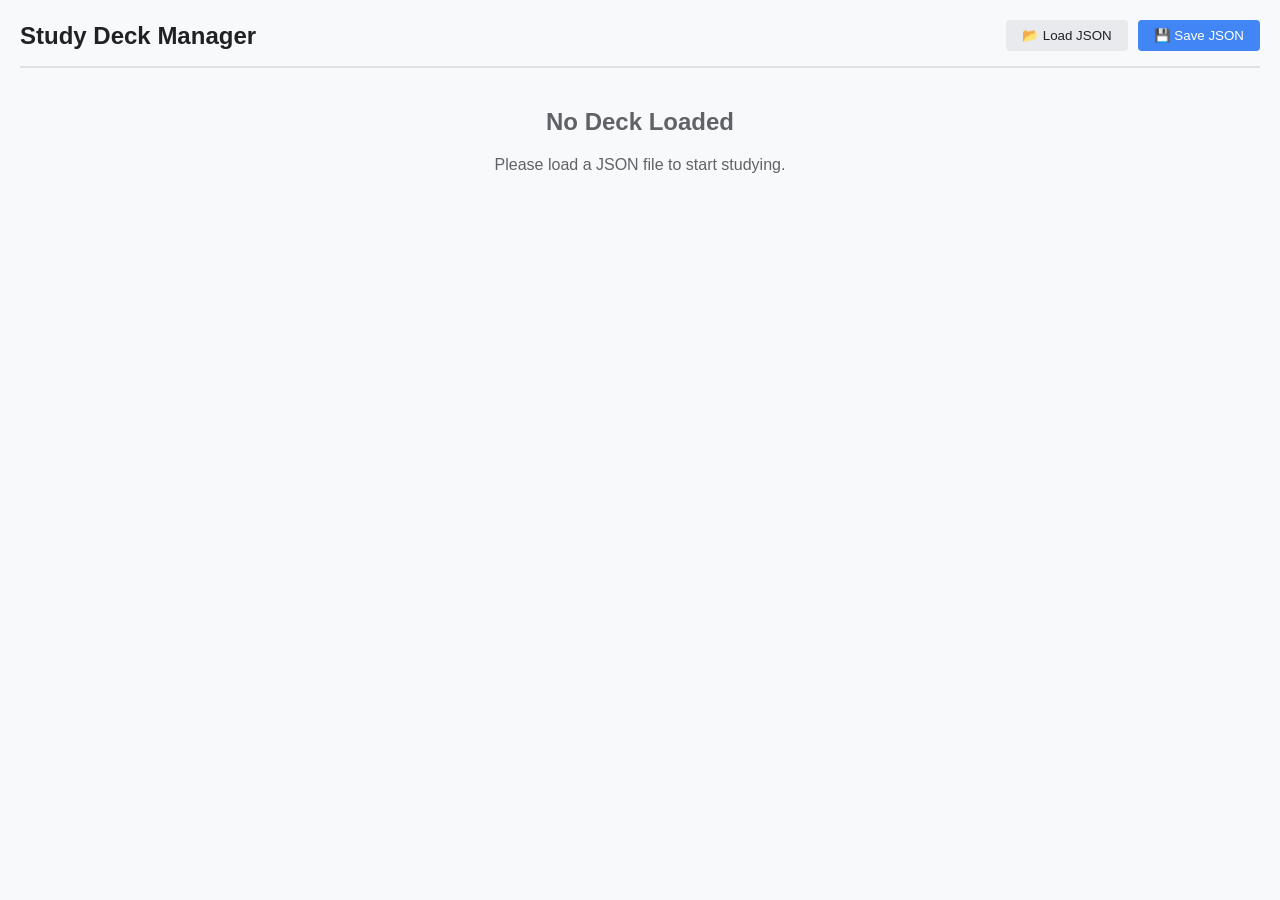
==== editor.html @ 14684d4f "init commit" ====
<!DOCTYPE html>
<html lang="en">
<head>
    <meta charset="UTF-8">
    <meta name="viewport" content="width=device-width, initial-scale=1.0">
    <title>Study Deck Manager</title>
    <style>
        :root {
            --primary-color: #4285f4;
            --bg-light: #f8f9fa;
            --border-color: #dee2e6;
            --text-dark: #202124;
        }

        body {
            font-family: 'Segoe UI', Roboto, Helvetica, Arial, sans-serif;
            margin: 0;
            padding: 20px;
            background-color: var(--bg-light);
            color: var(--text-dark);
            height: 100vh;
            box-sizing: border-box;
            display: flex;
            flex-direction: column;
        }

        header {
            display: flex;
            justify-content: space-between;
            align-items: center;
            margin-bottom: 20px;
            padding-bottom: 15px;
            border-bottom: 2px solid var(--border-color);
        }

        h1 { margin: 0; font-size: 1.5rem; }

        .toolbar { display: flex; gap: 10px; }

        button {
            padding: 8px 16px;
            border: none;
            border-radius: 4px;
            cursor: pointer;
            font-weight: 500;
            transition: background-color 0.2s;
        }

        .btn-primary { background-color: var(--primary-color); color: white; }
        .btn-primary:hover { background-color: #3367d6; }
        .btn-secondary { background-color: #e8eaed; color: var(--text-dark); }
        .btn-secondary:hover { background-color: #dadce0; }
        .btn-danger { background-color: #dc3545; color: white; }
        .btn-danger:hover { background-color: #c82333; }

        /* Main Two-Column Layout */
        main {
            display: flex;
            flex: 1;
            gap: 20px;
            overflow: hidden; /* Prevents main from growing beyond viewport */
        }

        #list-column {
            flex: 1;
            min-width: 250px;
            max-width: 400px;
            background: white;
            border-radius: 8px;
            box-shadow: 0 1px 3px rgba(0,0,0,0.12);
            display: flex;
            flex-direction: column;
            overflow: hidden;
        }

        #list-header {
            padding: 15px;
            border-bottom: 1px solid var(--border-color);
            font-weight: bold;
            display: flex;
            justify-content: space-between;
            align-items: center;
        }

        #card-list {
            flex: 1;
            overflow-y: auto;
            list-style: none;
            padding: 0;
            margin: 0;
        }

        .list-item {
            padding: 12px 15px;
            border-bottom: 1px solid var(--border-color);
            cursor: pointer;
            white-space: nowrap;
            overflow: hidden;
            text-overflow: ellipsis;
        }

        .list-item:hover { background-color: #f1f3f4; }
        .list-item.active {
            background-color: #e8f0fe;
            color: var(--primary-color);
            font-weight: 500;
            border-left: 4px solid var(--primary-color);
        }

        #flipper-column {
            flex: 2;
            display: flex;
            flex-direction: column;
            justify-content: center;
            align-items: center;
        }

        /* Flipper Card Styles */
        .flipper-container {
            perspective: 1000px;
            width: 100%;
            max-width: 600px;
            height: 400px;
        }

        .flipper {
            position: relative;
            width: 100%;
            height: 100%;
            text-align: center;
            transition: transform 0.6s;
            transform-style: preserve-3d;
            cursor: pointer;
        }

        .flipper.flipped { transform: rotateY(180deg); }

        .flipper-front, .flipper-back {
            position: absolute;
            width: 100%;
            height: 100%;
            backface-visibility: hidden;
            border-radius: 12px;
            box-shadow: 0 4px 8px rgba(0,0,0,0.1);
            background-color: white;
            display: flex;
            flex-direction: column;
            justify-content: center;
            align-items: center;
            padding: 30px;
            box-sizing: border-box;
            overflow-y: auto;
        }

        .flipper-back { transform: rotateY(180deg); background-color: #fff8e1; }

        .card-content {
            font-size: 1.4rem;
            line-height: 1.5;
            white-space: pre-wrap; /* Preserves newlines */
        }

        .quiz-options { text-align: left; width: 100%; margin-top: 20px; }
        .quiz-option {
            padding: 10px;
            margin: 5px 0;
            border: 1px solid var(--border-color);
            border-radius: 4px;
        }
        .quiz-option.correct { background-color: #d4edda; border-color: #c3e6cb; }

        #empty-state {
            text-align: center;
            color: #5f6368;
        }

        /* Controls below the flipper */
        .flipper-controls {
            margin-top: 20px;
            display: flex;
            gap: 10px;
        }

        /* Modal Styles */
        .modal-overlay {
            position: fixed; top: 0; left: 0; right: 0; bottom: 0;
            background-color: rgba(0,0,0,0.5);
            display: none; justify-content: center; align-items: center; z-index: 100;
        }
        .modal-overlay.active { display: flex; }

        .modal {
            background: white;
            padding: 25px;
            border-radius: 8px;
            width: 90%;
            max-width: 500px;
            box-shadow: 0 4px 16px rgba(0,0,0,0.2);
        }

        .modal h2 { margin-top: 0; }
        .form-group { margin-bottom: 15px; }
        label { display: block; margin-bottom: 5px; font-weight: 500; }
        textarea, input[type="text"] {
            width: 100%; padding: 10px; border: 1px solid var(--border-color);
            border-radius: 4px; box-sizing: border-box; font-family: inherit;
        }
        textarea { resize: vertical; height: 100px; }

        .modal-actions { display: flex; justify-content: flex-end; gap: 10px; margin-top: 20px; }

    </style>
</head>
<body>

    <header>
        <h1 id="deck-title">Study Deck Manager</h1>
        <div class="toolbar">
            <input type="file" id="file-upload" accept=".json" style="display: none">
            <button class="btn-secondary" onclick="document.getElementById('file-upload').click()">📂 Load JSON</button>
            <button class="btn-primary" id="save-btn" disabled onclick="downloadData()">💾 Save JSON</button>
        </div>
    </header>

    <main id="main-app" style="display: none;">
        <section id="list-column">
            <div id="list-header">
                <span id="card-count">0 cards</span>
                <button class="btn-primary" onclick="openAddModal()">+ Add Card</button>
            </div>
            <ul id="card-list">
                </ul>
        </section>

        <section id="flipper-column">
            <div class="flipper-container" onclick="flipCard()">
                <div class="flipper" id="active-flipper">
                    <div class="flipper-front">
                        <div class="card-content" id="front-content">Select a card</div>
                    </div>
                    <div class="flipper-back">
                         <div class="card-content" id="back-content"></div>
                    </div>
                </div>
            </div>

            <div class="flipper-controls">
                <button class="btn-secondary" onclick="flipCard()">🔄 Flip</button>
                <button class="btn-secondary" onclick="openEditModal()">✏️ Edit</button>
                <button class="btn-danger" onclick="deleteCurrentCard()">🗑️ Delete</button>
            </div>
        </section>
    </main>

    <div id="empty-state">
        <h2>No Deck Loaded</h2>
        <p>Please load a JSON file to start studying.</p>
    </div>

    <div class="modal-overlay" id="card-modal">
        <div class="modal">
            <h2 id="modal-title">Edit Card</h2>
            <div id="modal-form-flashcard">
                <div class="form-group">
                    <label for="edit-front">Front:</label>
                    <textarea id="edit-front"></textarea>
                </div>
                <div class="form-group">
                    <label for="edit-back">Back:</label>
                    <textarea id="edit-back"></textarea>
                </div>
            </div>
             <div id="modal-form-quiz" style="display: none;">
                <p><em>Editing complex quiz structures is not fully supported in this simple view yet. You can edit the main question text below.</em></p>
                <div class="form-group">
                    <label for="edit-question">Question:</label>
                    <textarea id="edit-question"></textarea>
                </div>
            </div>

            <div class="modal-actions">
                <button class="btn-secondary" onclick="closeModal()">Cancel</button>
                <button class="btn-primary" onclick="saveCard()">Save Card</button>
            </div>
        </div>
    </div>

    <script>
        // --- Global State ---
        let currentData = { title: "New Deck", type: null, cards: [] };
        let selectedIndex = -1;
        let isFlipped = false;

        // --- DOM Elements ---
        const mainApp = document.getElementById('main-app');
        const emptyState = document.getElementById('empty-state');
        const deckTitle = document.getElementById('deck-title');
        const cardList = document.getElementById('card-list');
        const cardCount = document.getElementById('card-count');
        const saveBtn = document.getElementById('save-btn');
        const flipper = document.getElementById('active-flipper');
        const frontContent = document.getElementById('front-content');
        const backContent = document.getElementById('back-content');
        const cardModal = document.getElementById('card-modal');

        // --- Event Listeners ---
        document.getElementById('file-upload').addEventListener('change', handleFileUpload);

        // --- File Handling ---
        function handleFileUpload(event) {
            const file = event.target.files[0];
            if (!file) return;

            const reader = new FileReader();
            reader.onload = (e) => {
                try {
                    const loadedData = JSON.parse(e.target.result);
                    loadDeck(loadedData);
                } catch (error) {
                    alert("Error parsing JSON file: " + error.message);
                }
            };
            reader.readAsText(file);
        }

        function loadDeck(data) {
            // Auto-detect type based on keys
            if (data.flashcards) {
                currentData = { title: data.title, type: 'flashcards', cards: data.flashcards };
            } else if (data.quiz) {
                currentData = { title: data.title, type: 'quiz', cards: data.quiz };
            } else {
                alert("Invalid file format: No 'flashcards' or 'quiz' key found.");
                return;
            }

            deckTitle.textContent = currentData.title || "Untitled Deck";
            emptyState.style.display = 'none';
            mainApp.style.display = 'flex';
            saveBtn.disabled = false;

            renderList();
            // Select the first card by default
            if (currentData.cards.length > 0) {
                selectCard(0);
            }
        }

        function downloadData() {
            // Reconstruct the original format
            const exportData = { title: currentData.title };
            exportData[currentData.type] = currentData.cards;

            const dataStr = "data:text/json;charset=utf-8," + encodeURIComponent(JSON.stringify(exportData, null, 2));
            const downloadAnchorNode = document.createElement('a');
            downloadAnchorNode.setAttribute("href", dataStr);
            downloadAnchorNode.setAttribute("download", (currentData.title || "deck") + ".json");
            document.body.appendChild(downloadAnchorNode); // required for firefox
            downloadAnchorNode.click();
            downloadAnchorNode.remove();
        }

        // --- UI Rendering ---
        function renderList() {
            cardList.innerHTML = '';
            cardCount.textContent = `${currentData.cards.length} cards`;

            currentData.cards.forEach((card, index) => {
                const li = document.createElement('li');
                li.className = 'list-item';
                if (index === selectedIndex) li.classList.add('active');

                // Show a preview text based on type
                let previewText = "";
                if (currentData.type === 'flashcards') {
                    previewText = card.front;
                } else {
                    previewText = card.question;
                }
                li.textContent = (index + 1) + ". " + previewText;
                li.onclick = () => selectCard(index);
                cardList.appendChild(li);
            });
        }

        function selectCard(index) {
            selectedIndex = index;
            isFlipped = false;
            flipper.classList.remove('flipped');
            renderList(); // To update active class
            renderActiveCard();
        }

        function renderActiveCard() {
            if (selectedIndex < 0 || selectedIndex >= currentData.cards.length) {
                frontContent.textContent = "No card selected";
                backContent.textContent = "";
                return;
            }

            const card = currentData.cards[selectedIndex];

            if (currentData.type === 'flashcards') {
                frontContent.textContent = card.front;
                backContent.textContent = card.back;
            } else {
                // Quiz Rendering
                frontContent.textContent = "Q: " + card.question;

                // Render options on the back for quiz
                let optionsHtml = '<div class="quiz-options">';
                if (card.options) {
                    card.options.forEach(opt => {
                         const isCorrectClass = opt.isCorrect ? 'correct' : '';
                         optionsHtml += `<div class="quiz-option ${isCorrectClass}">${opt.text}</div>`;
                    });
                }
                optionsHtml += '</div>';
                if (card.answer) {
                     optionsHtml += `<p><strong>Rationale:</strong> ${card.answer}</p>`;
                }
                backContent.innerHTML = optionsHtml;
            }
        }

        function flipCard() {
            if (selectedIndex >= 0) {
                isFlipped = !isFlipped;
                flipper.classList.toggle('flipped', isFlipped);
            }
        }

        // --- Editing Logic ---
        let isEditing = false;

        function openAddModal() {
            isEditing = false;
            document.getElementById('modal-title').textContent = "Add New Card";
            clearModalInputs();
            showCorrectModalForm();
            cardModal.classList.add('active');
        }

        function openEditModal() {
            if (selectedIndex < 0) return;
            isEditing = true;
            document.getElementById('modal-title').textContent = "Edit Card";
            const card = currentData.cards[selectedIndex];

            if (currentData.type === 'flashcards') {
                document.getElementById('edit-front').value = card.front;
                document.getElementById('edit-back').value = card.back;
            } else {
                 document.getElementById('edit-question').value = card.question;
            }
            showCorrectModalForm();
            cardModal.classList.add('active');
        }

        function showCorrectModalForm() {
             document.getElementById('modal-form-flashcard').style.display =
                currentData.type === 'flashcards' ? 'block' : 'none';
             document.getElementById('modal-form-quiz').style.display =
                currentData.type === 'quiz' ? 'block' : 'none';
        }

        function closeModal() {
            cardModal.classList.remove('active');
        }

        function clearModalInputs() {
            document.getElementById('edit-front').value = "";
            document.getElementById('edit-back').value = "";
            document.getElementById('edit-question').value = "";
        }

        function saveCard() {
            const newCard = {};
            if (currentData.type === 'flashcards') {
                newCard.front = document.getElementById('edit-front').value;
                newCard.back = document.getElementById('edit-back').value;
            } else {
                // For quiz, we only support editing the question text in this simple version
                // to avoid breaking the complex 'options' array structure.
                // Preserving existing options if editing.
                if (isEditing) {
                     Object.assign(newCard, currentData.cards[selectedIndex]);
                }
                newCard.question = document.getElementById('edit-question').value;
            }

            if (isEditing) {
                currentData.cards[selectedIndex] = newCard;
            } else {
                currentData.cards.push(newCard);
                selectedIndex = currentData.cards.length - 1;
            }

            closeModal();
            renderList();
            selectCard(selectedIndex);
        }

        function deleteCurrentCard() {
            if (selectedIndex < 0) return;
            if (confirm("Are you sure you want to delete this card?")) {
                currentData.cards.splice(selectedIndex, 1);
                // Adjust selected index
                if (currentData.cards.length === 0) {
                    selectedIndex = -1;
                } else if (selectedIndex >= currentData.cards.length) {
                    selectedIndex = currentData.cards.length - 1;
                }
                renderList();
                selectCard(selectedIndex);
            }
        }
    </script>
</body>
</html>
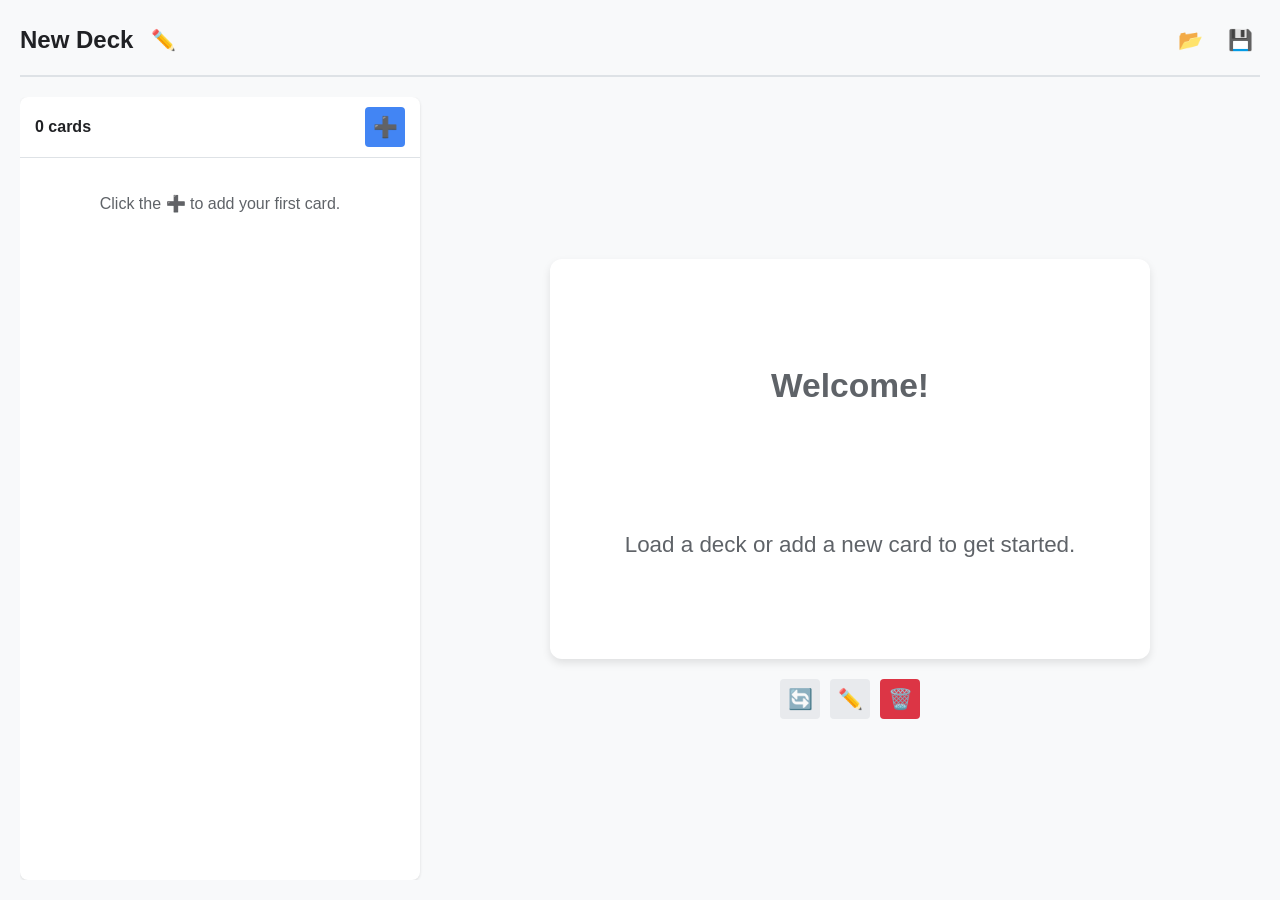
==== commit 8aa2c4dd: "updated landing page of editor to empty set instead of requiring file upload" ====
--- a/editor.html
+++ b/editor.html
@@ -10,6 +10,7 @@
             --bg-light: #f8f9fa;
             --border-color: #dee2e6;
             --text-dark: #202124;
+            --text-light: #5f6368;
         }
 
         body {
@@ -33,17 +34,39 @@
             border-bottom: 2px solid var(--border-color);
         }
 
-        h1 { margin: 0; font-size: 1.5rem; }
+        h1 {
+            margin: 0;
+            font-size: 1.5rem;
+            display: flex;
+            align-items: center;
+            gap: 10px;
+        }
 
         .toolbar { display: flex; gap: 10px; }
 
-        button {
-            padding: 8px 16px;
+        /* Icon Button Base Style */
+        .btn {
+            padding: 8px;
             border: none;
             border-radius: 4px;
             cursor: pointer;
             font-weight: 500;
             transition: background-color 0.2s;
+            font-size: 1.25rem; /* Icon size */
+            line-height: 1;
+            width: 40px;
+            height: 40px;
+            display: inline-flex;
+            justify-content: center;
+            align-items: center;
+        }
+
+        .btn-header {
+            background: transparent;
+            color: var(--text-light);
+        }
+        .btn-header:hover {
+            background-color: var(--border-color);
         }
 
         .btn-primary { background-color: var(--primary-color); color: white; }
@@ -52,13 +75,18 @@
         .btn-secondary:hover { background-color: #dadce0; }
         .btn-danger { background-color: #dc3545; color: white; }
         .btn-danger:hover { background-color: #c82333; }
+        .btn-success { background-color: #34a853; color: white; }
+        .btn-success:hover { background-color: #2e8a47; }
+        .btn-cancel { background-color: #e8eaed; color: var(--text-dark); }
+        .btn-cancel:hover { background-color: #dadce0; }
+
 
         /* Main Two-Column Layout */
         main {
             display: flex;
             flex: 1;
             gap: 20px;
-            overflow: hidden; /* Prevents main from growing beyond viewport */
+            overflow: hidden;
         }
 
         #list-column {
@@ -74,7 +102,7 @@
         }
 
         #list-header {
-            padding: 15px;
+            padding: 10px 15px;
             border-bottom: 1px solid var(--border-color);
             font-weight: bold;
             display: flex;
@@ -88,6 +116,11 @@
             list-style: none;
             padding: 0;
             margin: 0;
+        }
+        #list-empty-state {
+            padding: 20px;
+            text-align: center;
+            color: var(--text-light);
         }
 
         .list-item {
@@ -98,13 +131,13 @@
             overflow: hidden;
             text-overflow: ellipsis;
         }
-
         .list-item:hover { background-color: #f1f3f4; }
         .list-item.active {
             background-color: #e8f0fe;
             color: var(--primary-color);
             font-weight: 500;
             border-left: 4px solid var(--primary-color);
+            padding-left: 11px;
         }
 
         #flipper-column {
@@ -130,8 +163,8 @@
             text-align: center;
             transition: transform 0.6s;
             transform-style: preserve-3d;
-            cursor: pointer;
-        }
+        }
+        .flipper.can-flip { cursor: pointer; }
 
         .flipper.flipped { transform: rotateY(180deg); }
 
@@ -157,7 +190,10 @@
         .card-content {
             font-size: 1.4rem;
             line-height: 1.5;
-            white-space: pre-wrap; /* Preserves newlines */
+            white-space: pre-wrap;
+        }
+        #flipper-empty-state {
+            color: var(--text-light);
         }
 
         .quiz-options { text-align: left; width: 100%; margin-top: 20px; }
@@ -168,11 +204,6 @@
             border-radius: 4px;
         }
         .quiz-option.correct { background-color: #d4edda; border-color: #c3e6cb; }
-
-        #empty-state {
-            text-align: center;
-            color: #5f6368;
-        }
 
         /* Controls below the flipper */
         .flipper-controls {
@@ -208,35 +239,45 @@
         textarea { resize: vertical; height: 100px; }
 
         .modal-actions { display: flex; justify-content: flex-end; gap: 10px; margin-top: 20px; }
-
     </style>
 </head>
 <body>
 
     <header>
-        <h1 id="deck-title">Study Deck Manager</h1>
+        <h1>
+            <span id="deck-title">New Deck</span>
+            <button class="btn btn-header" id="edit-title-btn" title="Edit Deck Title">✏️</button>
+        </h1>
         <div class="toolbar">
             <input type="file" id="file-upload" accept=".json" style="display: none">
-            <button class="btn-secondary" onclick="document.getElementById('file-upload').click()">📂 Load JSON</button>
-            <button class="btn-primary" id="save-btn" disabled onclick="downloadData()">💾 Save JSON</button>
+            <button class="btn btn-header" title="Load JSON Deck" onclick="document.getElementById('file-upload').click()">📂</button>
+            <button class="btn btn-header" id="save-btn" title="Save JSON Deck" disabled onclick="downloadData()">💾</button>
         </div>
     </header>
 
-    <main id="main-app" style="display: none;">
+    <main id="main-app">
         <section id="list-column">
             <div id="list-header">
                 <span id="card-count">0 cards</span>
-                <button class="btn-primary" onclick="openAddModal()">+ Add Card</button>
+                <button class="btn btn-primary" title="Add New Card" onclick="openAddModal()">➕</button>
             </div>
             <ul id="card-list">
-                </ul>
+                <div id="list-empty-state">
+                    <p>Click the ➕ to add your first card.</p>
+                </div>
+            </ul>
         </section>
 
         <section id="flipper-column">
             <div class="flipper-container" onclick="flipCard()">
                 <div class="flipper" id="active-flipper">
                     <div class="flipper-front">
-                        <div class="card-content" id="front-content">Select a card</div>
+                        <div class="card-content" id="front-content">
+                            <div id="flipper-empty-state">
+                                <h2>Welcome!</h2>
+                                <p>Load a deck or add a new card to get started.</p>
+                            </div>
+                        </div>
                     </div>
                     <div class="flipper-back">
                          <div class="card-content" id="back-content"></div>
@@ -245,17 +286,12 @@
             </div>
 
             <div class="flipper-controls">
-                <button class="btn-secondary" onclick="flipCard()">🔄 Flip</button>
-                <button class="btn-secondary" onclick="openEditModal()">✏️ Edit</button>
-                <button class="btn-danger" onclick="deleteCurrentCard()">🗑️ Delete</button>
+                <button class="btn btn-secondary" id="flip-btn" title="Flip" onclick="flipCard()" disabled>🔄</button>
+                <button class="btn btn-secondary" id="edit-btn" title="Edit Card" onclick="openEditModal()" disabled>✏️</button>
+                <button class="btn btn-danger" id="delete-btn" title="Delete Card" onclick="deleteCurrentCard()" disabled>🗑️</button>
             </div>
         </section>
     </main>
-
-    <div id="empty-state">
-        <h2>No Deck Loaded</h2>
-        <p>Please load a JSON file to start studying.</p>
-    </div>
 
     <div class="modal-overlay" id="card-modal">
         <div class="modal">
@@ -279,11 +315,23 @@
             </div>
 
             <div class="modal-actions">
-                <button class="btn-secondary" onclick="closeModal()">Cancel</button>
-                <button class="btn-primary" onclick="saveCard()">Save Card</button>
+                <button class="btn btn-cancel" title="Cancel" onclick="closeModal()">❌</button>
+                <button class="btn btn-success" title="Save Card" onclick="saveCard()">✔️</button>
             </div>
         </div>
     </div>
+
+    <div class="modal-overlay" id="type-select-modal">
+        <div class="modal">
+            <h2>Create New Deck</h2>
+            <p>What type of deck would you like to create?</p>
+            <div class="modal-actions" style="justify-content: center; gap: 15px;">
+                <button class="btn-primary" onclick="setDeckType('flashcards')" style="width: auto; padding: 8px 16px; font-size: 1rem;">Flashcard Deck</button>
+                <button class="btn-primary" onclick="setDeckType('quiz')" style="width: auto; padding: 8px 16px; font-size: 1rem;">Quiz Deck</button>
+            </div>
+        </div>
+    </div>
+
 
     <script>
         // --- Global State ---
@@ -292,8 +340,6 @@
         let isFlipped = false;
 
         // --- DOM Elements ---
-        const mainApp = document.getElementById('main-app');
-        const emptyState = document.getElementById('empty-state');
         const deckTitle = document.getElementById('deck-title');
         const cardList = document.getElementById('card-list');
         const cardCount = document.getElementById('card-count');
@@ -302,9 +348,19 @@
         const frontContent = document.getElementById('front-content');
         const backContent = document.getElementById('back-content');
         const cardModal = document.getElementById('card-modal');
+        const typeSelectModal = document.getElementById('type-select-modal');
+        const listEmptyState = document.getElementById('list-empty-state');
+        const flipperEmptyState = document.getElementById('flipper-empty-state');
+
+        // Flipper Controls
+        const flipBtn = document.getElementById('flip-btn');
+        const editBtn = document.getElementById('edit-btn');
+        const deleteBtn = document.getElementById('delete-btn');
+
 
         // --- Event Listeners ---
         document.getElementById('file-upload').addEventListener('change', handleFileUpload);
+        document.getElementById('edit-title-btn').addEventListener('click', editTitle);
 
         // --- File Handling ---
         function handleFileUpload(event) {
@@ -326,38 +382,65 @@
         function loadDeck(data) {
             // Auto-detect type based on keys
             if (data.flashcards) {
-                currentData = { title: data.title, type: 'flashcards', cards: data.flashcards };
+                currentData = { title: data.title, type: 'flashcards', cards: data.flashcards || [] };
             } else if (data.quiz) {
-                currentData = { title: data.title, type: 'quiz', cards: data.quiz };
+                currentData = { title: data.title, type: 'quiz', cards: data.quiz || [] };
             } else {
                 alert("Invalid file format: No 'flashcards' or 'quiz' key found.");
                 return;
             }
 
             deckTitle.textContent = currentData.title || "Untitled Deck";
-            emptyState.style.display = 'none';
-            mainApp.style.display = 'flex';
             saveBtn.disabled = false;
+            selectedIndex = -1;
 
             renderList();
-            // Select the first card by default
             if (currentData.cards.length > 0) {
                 selectCard(0);
+            } else {
+                renderActiveCard(); // Show empty state for flipper
             }
         }
 
         function downloadData() {
             // Reconstruct the original format
             const exportData = { title: currentData.title };
-            exportData[currentData.type] = currentData.cards;
+            const key = currentData.type === 'flashcards' ? 'flashcards' : 'quiz';
+            exportData[key] = currentData.cards;
 
             const dataStr = "data:text/json;charset=utf-8," + encodeURIComponent(JSON.stringify(exportData, null, 2));
             const downloadAnchorNode = document.createElement('a');
             downloadAnchorNode.setAttribute("href", dataStr);
-            downloadAnchorNode.setAttribute("download", (currentData.title || "deck") + ".json");
+            // Create safe filename
+            const safeTitle = (currentData.title || "deck").replace(/[^a-z0-9_-\s]/gi, '').replace(/ /g, '_');
+            downloadAnchorNode.setAttribute("download", safeTitle + ".json");
             document.body.appendChild(downloadAnchorNode); // required for firefox
             downloadAnchorNode.click();
             downloadAnchorNode.remove();
+        }
+
+        // --- Deck & Type Management ---
+        function editTitle() {
+            const newTitle = prompt("Enter new deck title:", currentData.title);
+            if (newTitle) {
+                currentData.title = newTitle;
+                deckTitle.textContent = newTitle;
+                saveBtn.disabled = false;
+            }
+        }
+
+        function setDeckType(type) {
+            currentData.type = type;
+            typeSelectModal.classList.remove('active');
+
+            // Ask for title if it's the default
+            if (currentData.title === "New Deck") {
+                editTitle();
+            }
+
+            saveBtn.disabled = false;
+            // Now open the "Add Card" modal
+            openAddModal();
         }
 
         // --- UI Rendering ---
@@ -365,19 +448,25 @@
             cardList.innerHTML = '';
             cardCount.textContent = `${currentData.cards.length} cards`;
 
+            if (currentData.cards.length === 0) {
+                 cardList.appendChild(listEmptyState);
+                 listEmptyState.style.display = 'block';
+                 return;
+            }
+            listEmptyState.style.display = 'none';
+
             currentData.cards.forEach((card, index) => {
                 const li = document.createElement('li');
                 li.className = 'list-item';
                 if (index === selectedIndex) li.classList.add('active');
 
-                // Show a preview text based on type
                 let previewText = "";
                 if (currentData.type === 'flashcards') {
                     previewText = card.front;
                 } else {
                     previewText = card.question;
                 }
-                li.textContent = (index + 1) + ". " + previewText;
+                li.textContent = (index + 1) + ". " + (previewText || "Untitled Card");
                 li.onclick = () => selectCard(index);
                 cardList.appendChild(li);
             });
@@ -387,16 +476,31 @@
             selectedIndex = index;
             isFlipped = false;
             flipper.classList.remove('flipped');
-            renderList(); // To update active class
+            renderList();
             renderActiveCard();
         }
 
         function renderActiveCard() {
             if (selectedIndex < 0 || selectedIndex >= currentData.cards.length) {
-                frontContent.textContent = "No card selected";
-                backContent.textContent = "";
+                flipperEmptyState.style.display = 'block';
+                frontContent.innerHTML = '';
+                frontContent.appendChild(flipperEmptyState);
+                backContent.innerHTML = '';
+                flipper.classList.remove('can-flip');
+
+                // Disable flipper controls
+                flipBtn.disabled = true;
+                editBtn.disabled = true;
+                deleteBtn.disabled = true;
                 return;
             }
+
+            // A card is selected, enable controls
+            flipperEmptyState.style.display = 'none';
+            flipper.classList.add('can-flip');
+            flipBtn.disabled = false;
+            editBtn.disabled = false;
+            deleteBtn.disabled = false;
 
             const card = currentData.cards[selectedIndex];
 
@@ -405,9 +509,8 @@
                 backContent.textContent = card.back;
             } else {
                 // Quiz Rendering
-                frontContent.textContent = "Q: " + card.question;
-
-                // Render options on the back for quiz
+                frontContent.textContent = "Q: "s + (card.question || "");
+
                 let optionsHtml = '<div class="quiz-options">';
                 if (card.options) {
                     card.options.forEach(opt => {
@@ -434,6 +537,12 @@
         let isEditing = false;
 
         function openAddModal() {
+            // If type isn't set yet, ask the user
+            if (currentData.type === null) {
+                typeSelectModal.classList.add('active');
+                return; // Stop here until they choose
+            }
+
             isEditing = false;
             document.getElementById('modal-title').textContent = "Add New Card";
             clearModalInputs();
@@ -448,10 +557,10 @@
             const card = currentData.cards[selectedIndex];
 
             if (currentData.type === 'flashcards') {
-                document.getElementById('edit-front').value = card.front;
-                document.getElementById('edit-back').value = card.back;
+                document.getElementById('edit-front').value = card.front || "";
+                document.getElementById('edit-back').value = card.back || "";
             } else {
-                 document.getElementById('edit-question').value = card.question;
+                 document.getElementById('edit-question').value = card.question || "";
             }
             showCorrectModalForm();
             cardModal.classList.add('active');
@@ -475,18 +584,23 @@
         }
 
         function saveCard() {
-            const newCard = {};
+            let newCard = {};
+
+            if (isEditing) {
+                // Start with existing card data to preserve complex fields (like quiz options)
+                newCard = { ...currentData.cards[selectedIndex] };
+            }
+
             if (currentData.type === 'flashcards') {
                 newCard.front = document.getElementById('edit-front').value;
                 newCard.back = document.getElementById('edit-back').value;
             } else {
-                // For quiz, we only support editing the question text in this simple version
-                // to avoid breaking the complex 'options' array structure.
-                // Preserving existing options if editing.
-                if (isEditing) {
-                     Object.assign(newCard, currentData.cards[selectedIndex]);
+                newCard.question = document.getElementById('edit-question').value;
+                // If new card, init options/answer
+                if (!isEditing) {
+                    newCard.options = [];
+                    newCard.answer = "";
                 }
-                newCard.question = document.getElementById('edit-question').value;
             }
 
             if (isEditing) {
@@ -496,6 +610,7 @@
                 selectedIndex = currentData.cards.length - 1;
             }
 
+            saveBtn.disabled = false;
             closeModal();
             renderList();
             selectCard(selectedIndex);
@@ -505,16 +620,29 @@
             if (selectedIndex < 0) return;
             if (confirm("Are you sure you want to delete this card?")) {
                 currentData.cards.splice(selectedIndex, 1);
+                saveBtn.disabled = false;
+
                 // Adjust selected index
                 if (currentData.cards.length === 0) {
                     selectedIndex = -1;
                 } else if (selectedIndex >= currentData.cards.length) {
                     selectedIndex = currentData.cards.length - 1;
                 }
+
                 renderList();
-                selectCard(selectedIndex);
-            }
-        }
+                // If there are still cards, select the new current one
+                if(selectedIndex > -1) {
+                    selectCard(selectedIndex);
+                } else {
+                    // Otherwise, show empty state
+                    renderActiveCard();
+                }
+            }
+        }
+
+        // --- Initial App Load ---
+        renderActiveCard(); // Set initial flipper state
+
     </script>
 </body>
 </html>
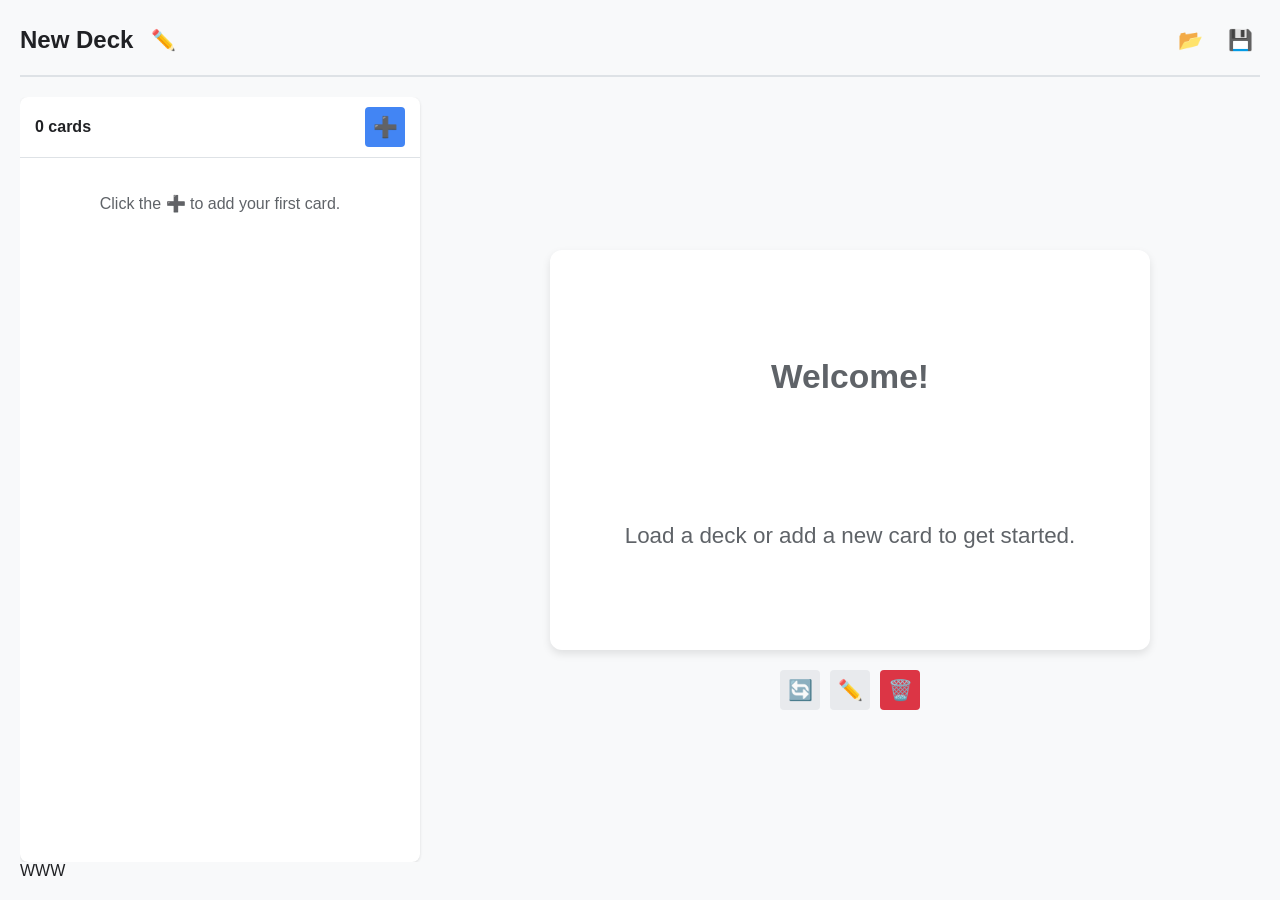
==== commit 32899966: "fixed typo to correct onClick functions" ====
--- a/editor.html
+++ b/editor.html
@@ -59,6 +59,30 @@
             display: inline-flex;
             justify-content: center;
             align-items: center;
+            position: relative; /* For tooltip */
+        }
+
+        /* Tooltip */
+        .btn::after {
+            content: attr(title);
+            position: absolute;
+            bottom: -30px; /* Position below the button */
+            left: 50%;
+            transform: translateX(-50%);
+            background-color: #333;
+            color: white;
+            padding: 4px 8px;
+            border-radius: 4px;
+            font-size: 0.75rem;
+            white-space: nowrap;
+            opacity: 0;
+            visibility: hidden;
+            transition: opacity 0.2s, visibility 0.2s;
+            z-index: 1000;
+        }
+        .btn:hover::after {
+            opacity: 1;
+            visibility: visible;
         }
 
         .btn-header {
@@ -315,7 +339,7 @@
             </div>
 
             <div class="modal-actions">
-                <button class="btn btn-cancel" title="Cancel" onclick="closeModal()">❌</button>
+                <button classF="btn btn-cancel" title="Cancel" onclick="closeModal()">❌</button>
                 <button class="btn btn-success" title="Save Card" onclick="saveCard()">✔️</button>
             </div>
         </div>
@@ -410,7 +434,6 @@
 
             const dataStr = "data:text/json;charset=utf-8," + encodeURIComponent(JSON.stringify(exportData, null, 2));
             const downloadAnchorNode = document.createElement('a');
-            downloadAnchorNode.setAttribute("href", dataStr);
             // Create safe filename
             const safeTitle = (currentData.title || "deck").replace(/[^a-z0-9_-\s]/gi, '').replace(/ /g, '_');
             downloadAnchorNode.setAttribute("download", safeTitle + ".json");
@@ -509,7 +532,8 @@
                 backContent.textContent = card.back;
             } else {
                 // Quiz Rendering
-                frontContent.textContent = "Q: "s + (card.question || "");
+                // *** THIS WAS THE LINE WITH THE TYPO ***
+                frontContent.textContent = "Q: " + (card.question || "");
 
                 let optionsHtml = '<div class="quiz-options">';
                 if (card.options) {
@@ -643,6 +667,6 @@
         // --- Initial App Load ---
         renderActiveCard(); // Set initial flipper state
 
-    </script>
+    </script>WWW
 </body>
 </html>
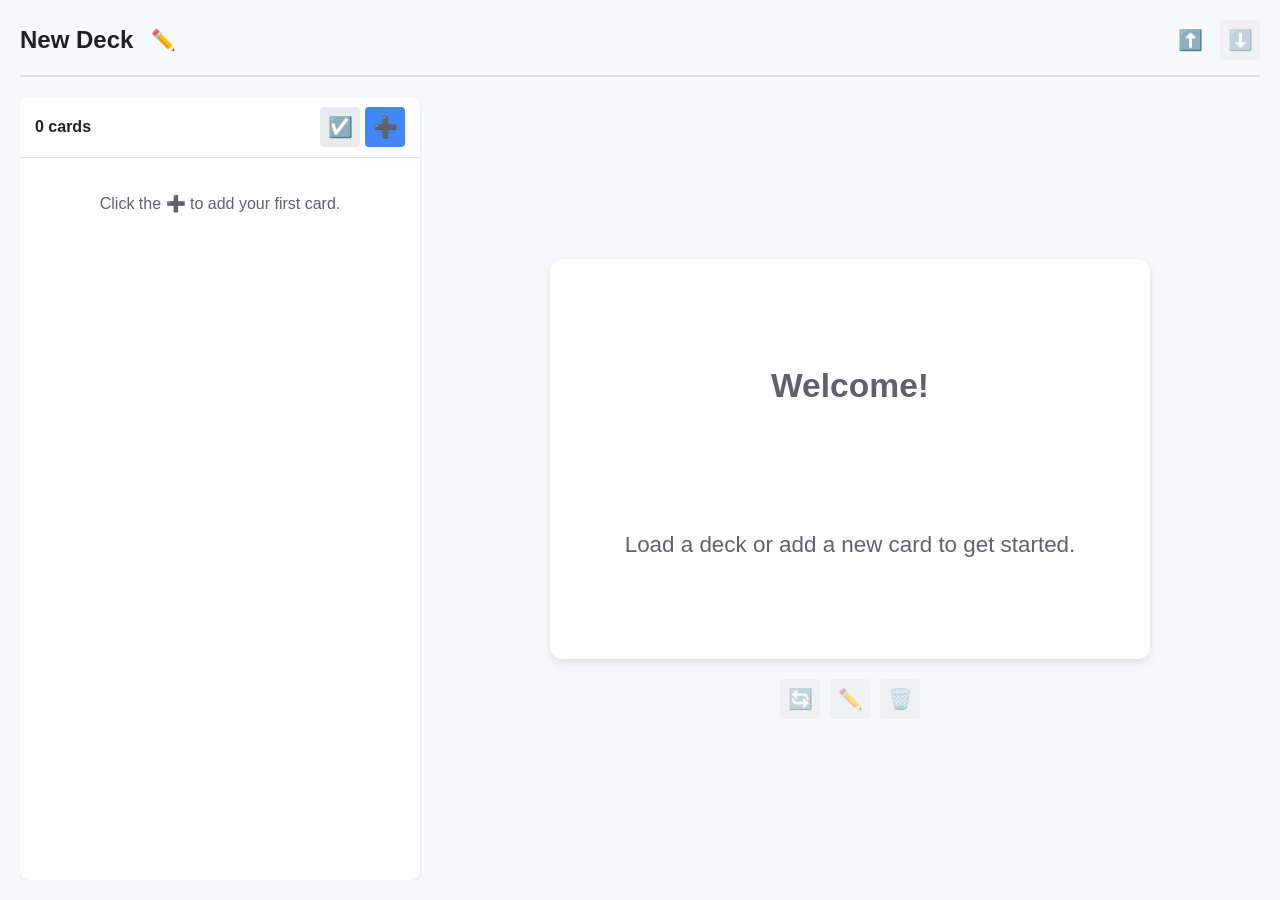
==== commit 00aa704c: "Added bulk delete function" ====
--- a/editor.html
+++ b/editor.html
@@ -11,6 +11,8 @@
             --border-color: #dee2e6;
             --text-dark: #202124;
             --text-light: #5f6368;
+            --danger-bg: #fce8e6;
+            --danger-border: #f9bdbb;
         }
 
         body {
@@ -84,6 +86,11 @@
             opacity: 1;
             visibility: visible;
         }
+        .btn:disabled {
+            opacity: 0.5;
+            cursor: not-allowed;
+            background-color: #e8eaed;
+        }
 
         .btn-header {
             background: transparent;
@@ -132,7 +139,9 @@
             display: flex;
             justify-content: space-between;
             align-items: center;
-        }
+            gap: 5px;
+        }
+        #list-header-title { flex-grow: 1; } /* Pushes buttons to the right */
 
         #card-list {
             flex: 1;
@@ -154,6 +163,7 @@
             white-space: nowrap;
             overflow: hidden;
             text-overflow: ellipsis;
+            user-select: none; /* Prevent text selection */
         }
         .list-item:hover { background-color: #f1f3f4; }
         .list-item.active {
@@ -162,6 +172,16 @@
             font-weight: 500;
             border-left: 4px solid var(--primary-color);
             padding-left: 11px;
+        }
+
+        /* NEW: Style for bulk delete highlight */
+        .list-item.selected-for-delete {
+            background-color: var(--danger-bg);
+            border-left: 4px solid var(--danger-border);
+            padding-left: 11px;
+        }
+        .list-item.selected-for-delete:hover {
+            background-color: #f7d7d4;
         }
 
         #flipper-column {
@@ -274,16 +294,18 @@
         </h1>
         <div class="toolbar">
             <input type="file" id="file-upload" accept=".json" style="display: none">
-            <button class="btn btn-header" title="Load JSON Deck" onclick="document.getElementById('file-upload').click()">📂</button>
-            <button class="btn btn-header" id="save-btn" title="Save JSON Deck" disabled onclick="downloadData()">💾</button>
+            <button class="btn btn-header" title="Load JSON Deck" onclick="document.getElementById('file-upload').click()">⬆️</button>
+            <button class="btn btn-header" id="save-btn" title="Save JSON Deck" disabled onclick="downloadData()">⬇️</button>
         </div>
     </header>
 
     <main id="main-app">
         <section id="list-column">
             <div id="list-header">
-                <span id="card-count">0 cards</span>
-                <button class="btn btn-primary" title="Add New Card" onclick="openAddModal()">➕</button>
+                <span id="card-count" style="flex-grow: 1;">0 cards</span>
+                <button class="btn btn-danger" id="bulk-delete-btn" title="Delete Selected" style="display: none;" disabled>🗑️</button>
+                <button class="btn btn-secondary" id="select-mode-btn" title="Select Multiple" onclick="toggleSelectMode()">☑️</button>
+                <button class="btn btn-primary" id="add-card-btn" title="Add New Card" onclick="openAddModal()">➕</button>
             </div>
             <ul id="card-list">
                 <div id="list-empty-state">
@@ -339,7 +361,7 @@
             </div>
 
             <div class="modal-actions">
-                <button classF="btn btn-cancel" title="Cancel" onclick="closeModal()">❌</button>
+                <button class="btn btn-cancel" title="Cancel" onclick="closeModal()">❌</button>
                 <button class="btn btn-success" title="Save Card" onclick="saveCard()">✔️</button>
             </div>
         </div>
@@ -362,6 +384,9 @@
         let currentData = { title: "New Deck", type: null, cards: [] };
         let selectedIndex = -1;
         let isFlipped = false;
+        // NEW: State for bulk delete
+        let isSelectMode = false;
+        let selectedForDelete = new Set();
 
         // --- DOM Elements ---
         const deckTitle = document.getElementById('deck-title');
@@ -381,10 +406,16 @@
         const editBtn = document.getElementById('edit-btn');
         const deleteBtn = document.getElementById('delete-btn');
 
+        // NEW: Bulk Delete Buttons
+        const selectModeBtn = document.getElementById('select-mode-btn');
+        const bulkDeleteBtn = document.getElementById('bulk-delete-btn');
+        const addCardBtn = document.getElementById('add-card-btn');
+
 
         // --- Event Listeners ---
         document.getElementById('file-upload').addEventListener('change', handleFileUpload);
         document.getElementById('edit-title-btn').addEventListener('click', editTitle);
+        bulkDeleteBtn.addEventListener('click', bulkDelete);
 
         // --- File Handling ---
         function handleFileUpload(event) {
@@ -435,7 +466,7 @@
             const dataStr = "data:text/json;charset=utf-8," + encodeURIComponent(JSON.stringify(exportData, null, 2));
             const downloadAnchorNode = document.createElement('a');
             // Create safe filename
-            const safeTitle = (currentData.title || "deck").replace(/[^a-z0-9_-\s]/gi, '').replace(/ /g, '_');
+            const safeTitle = (currentData.title || "deck").replace(/[^a-z0-g_-\s]/gi, '').replace(/ /g, '_');
             downloadAnchorNode.setAttribute("download", safeTitle + ".json");
             document.body.appendChild(downloadAnchorNode); // required for firefox
             downloadAnchorNode.click();
@@ -474,14 +505,25 @@
             if (currentData.cards.length === 0) {
                  cardList.appendChild(listEmptyState);
                  listEmptyState.style.display = 'block';
+                 selectModeBtn.disabled = true; // Disable select if no cards
                  return;
             }
             listEmptyState.style.display = 'none';
+            selectModeBtn.disabled = false;
 
             currentData.cards.forEach((card, index) => {
                 const li = document.createElement('li');
                 li.className = 'list-item';
-                if (index === selectedIndex) li.classList.add('active');
+
+                // Highlight active card
+                if (index === selectedIndex && !isSelectMode) {
+                    li.classList.add('active');
+                }
+
+                // NEW: Highlight cards selected for deletion
+                if (isSelectMode && selectedForDelete.has(index)) {
+                    li.classList.add('selected-for-delete');
+                }
 
                 let previewText = "";
                 if (currentData.type === 'flashcards') {
@@ -490,7 +532,15 @@
                     previewText = card.question;
                 }
                 li.textContent = (index + 1) + ". " + (previewText || "Untitled Card");
-                li.onclick = () => selectCard(index);
+
+                // NEW: Click behavior depends on mode
+                li.onclick = () => {
+                    if (isSelectMode) {
+                        toggleDeleteSelection(index);
+                    } else {
+                        selectCard(index);
+                    }
+                };
                 cardList.appendChild(li);
             });
         }
@@ -532,7 +582,6 @@
                 backContent.textContent = card.back;
             } else {
                 // Quiz Rendering
-                // *** THIS WAS THE LINE WITH THE TYPO ***
                 frontContent.textContent = "Q: " + (card.question || "");
 
                 let optionsHtml = '<div class="quiz-options">';
@@ -664,9 +713,72 @@
             }
         }
 
+        // --- NEW: Bulk Delete Functions ---
+
+        function toggleSelectMode() {
+            isSelectMode = !isSelectMode;
+
+            if (isSelectMode) {
+                // --- ENTERING Select Mode ---
+                selectModeBtn.innerHTML = "❌"; // Cancel
+                selectModeBtn.title = "Cancel Select Mode";
+                bulkDeleteBtn.style.display = "inline-flex";
+                bulkDeleteBtn.disabled = true;
+                addCardBtn.disabled = true; // Disable add
+
+                // De-select the active card so it's not confusing
+                selectedIndex = -1;
+                renderActiveCard();
+
+            } else {
+                // --- EXITING Select Mode ---
+                selectModeBtn.innerHTML = "☑️"; // Select
+                selectModeBtn.title = "Select Multiple";
+                bulkDeleteBtn.style.display = "none";
+                addCardBtn.disabled = false; // Re-enable add
+                selectedForDelete.clear();
+            }
+            renderList(); // Re-render to show/hide highlights
+        }
+
+        function toggleDeleteSelection(index) {
+            if (selectedForDelete.has(index)) {
+                selectedForDelete.delete(index);
+            } else {
+                selectedForDelete.add(index);
+            }
+
+            // Enable/disable delete button
+            bulkDeleteBtn.disabled = (selectedForDelete.size === 0);
+            renderList(); // Re-render to show highlights
+        }
+
+        function bulkDelete() {
+            const count = selectedForDelete.size;
+            if (count === 0) return;
+
+            if (confirm(`Are you sure you want to delete ${count} selected cards?`)) {
+                // Get indices and sort them descending
+                const indicesToDelete = Array.from(selectedForDelete).sort((a, b) => b - a);
+
+                // Delete from the end forward to avoid index shifting
+                for (const index of indicesToDelete) {
+                    currentData.cards.splice(index, 1);
+                }
+
+                saveBtn.disabled = false;
+                toggleSelectMode(); // This will exit mode, clear the set, and re-render
+
+                // Select first card if list is not empty
+                if (currentData.cards.length > 0) {
+                    selectCard(0);
+                }
+            }
+        }
+
         // --- Initial App Load ---
         renderActiveCard(); // Set initial flipper state
 
-    </script>WWW
+    </script>
 </body>
 </html>
